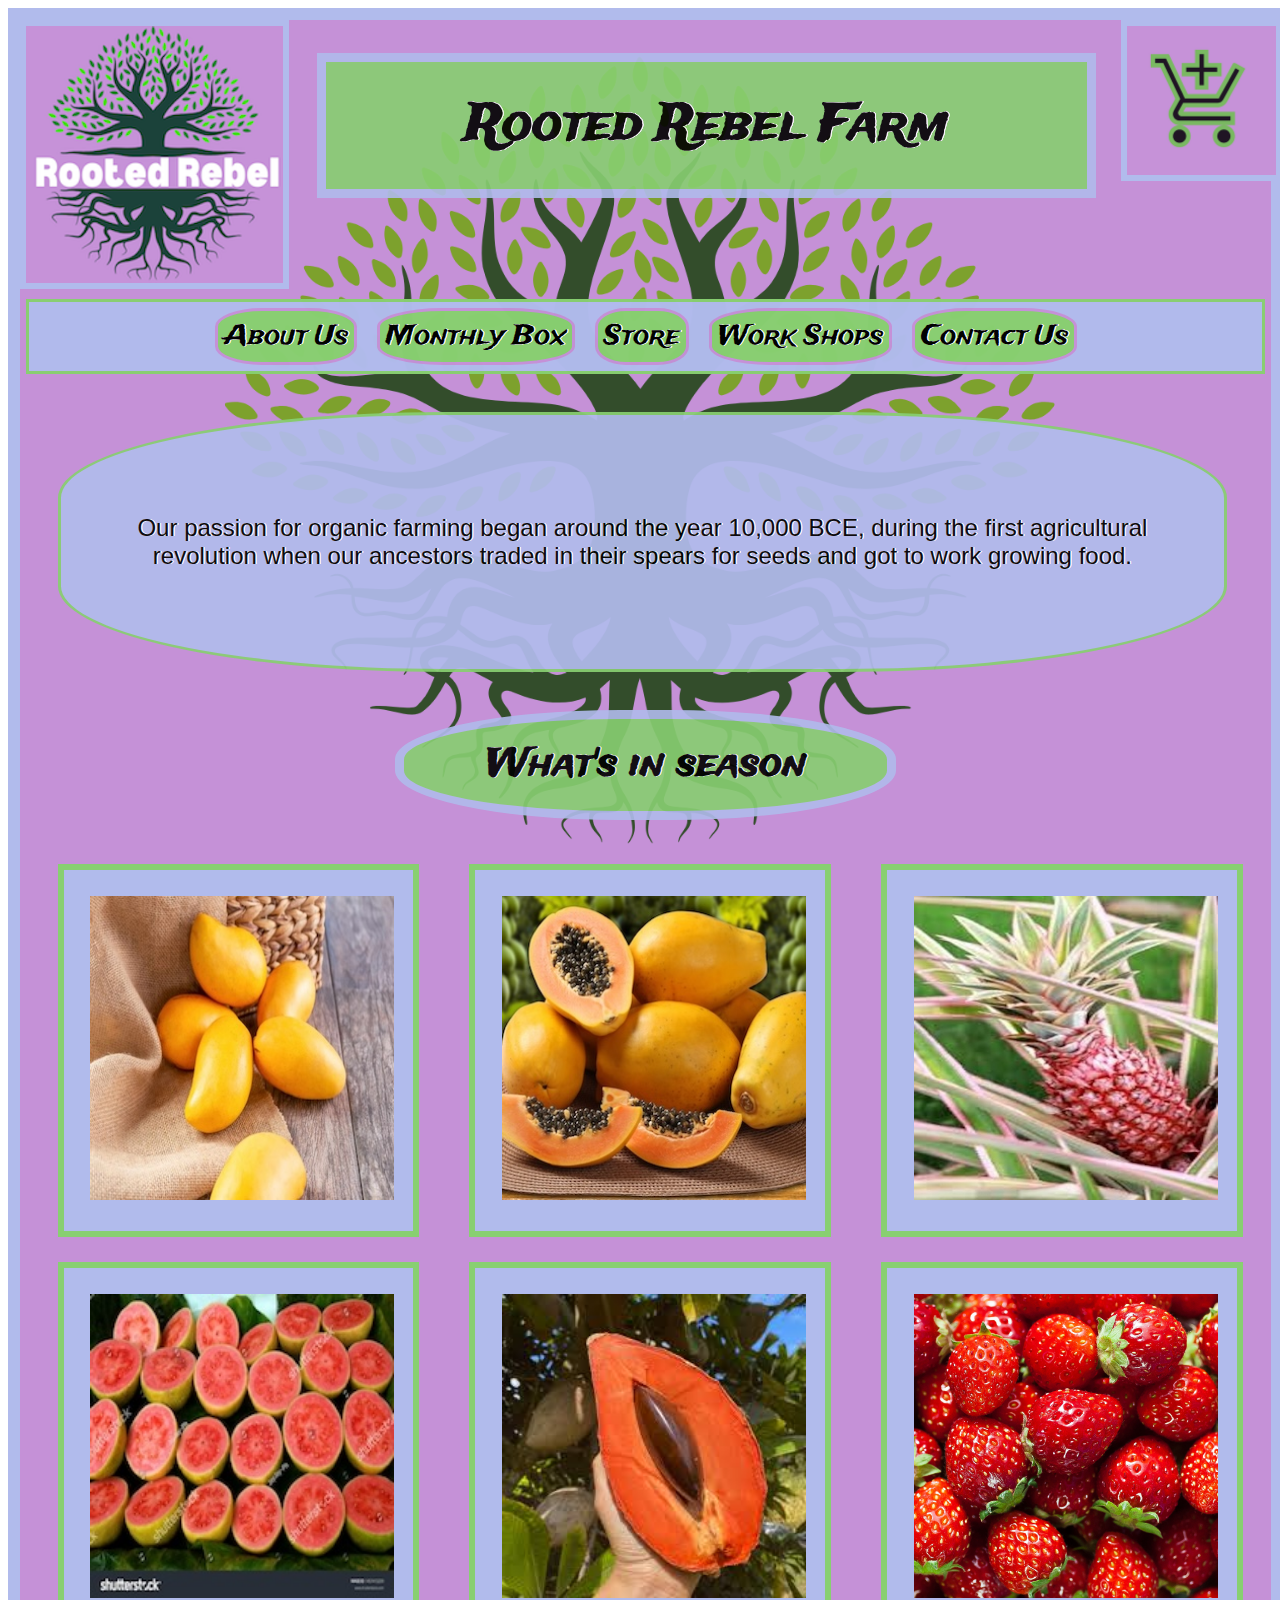
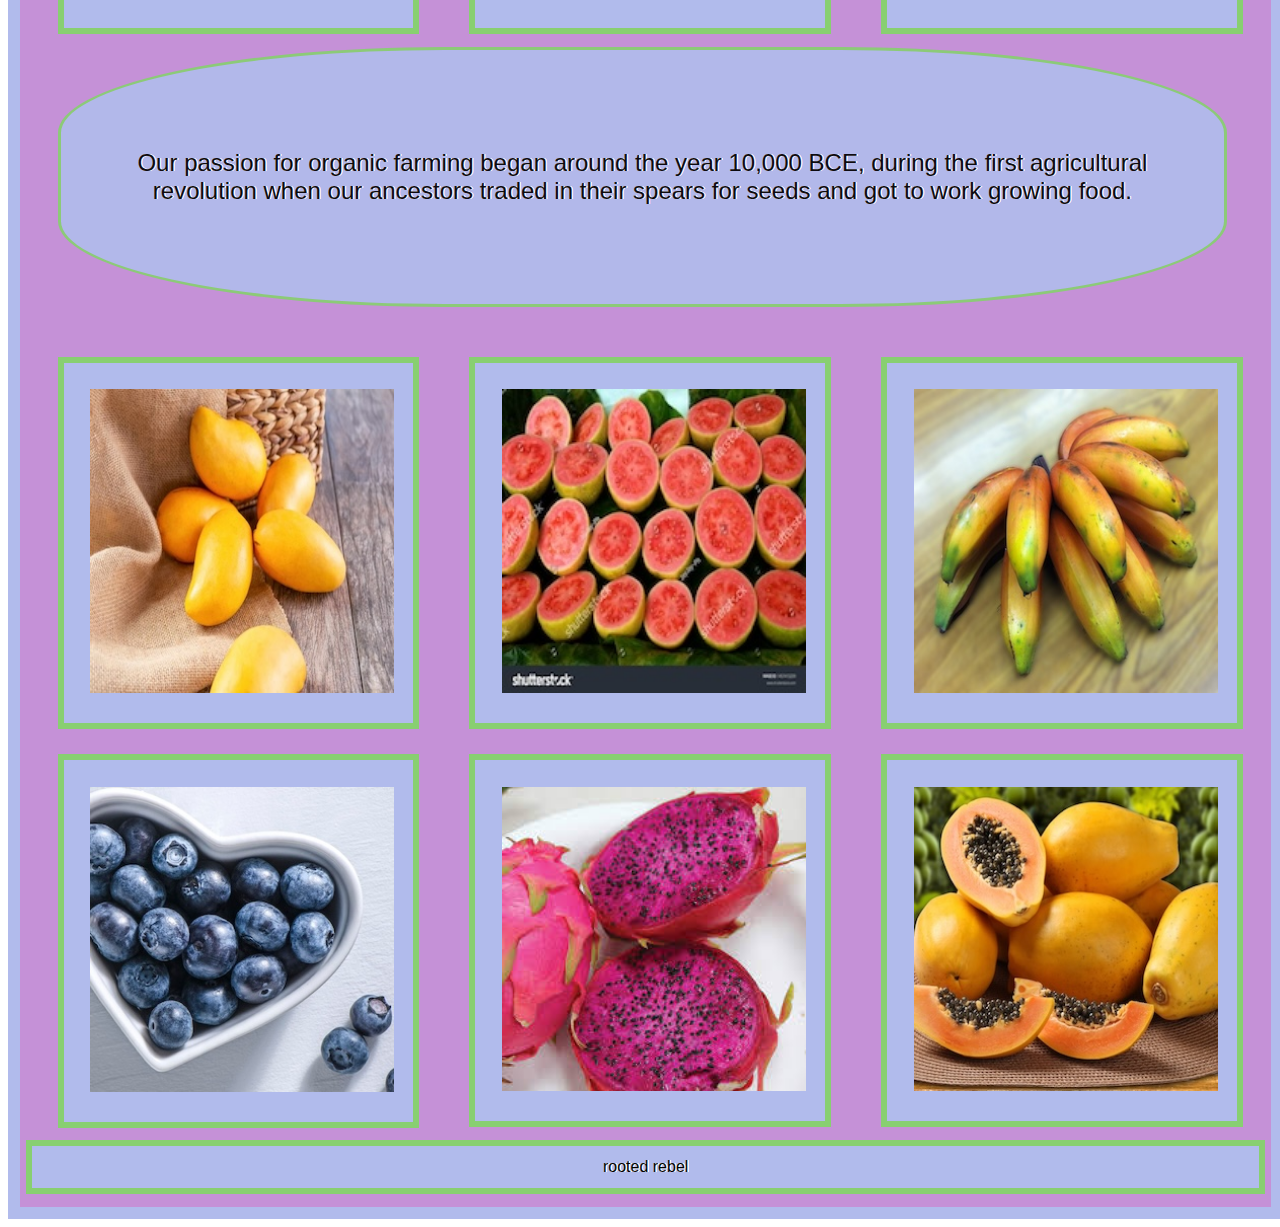
==== index.html @ adf90e44 "Add files via upload" ====
<!DOCTYPE html>
<html lang="en">
  <head>
    <meta charset="UTF-8" />
    <meta name="viewport" content="width=device-width, initial-scale=1.0" />
    <meta name="description" content="Description of your website" />
    <meta name="keywords" content="keywords, related, to, your, website" />
    <title>RebelRoots</title>
    <link rel="stylesheet" href="RRFarm.css" />
    <link
      href="https://fonts.googleapis.com/css?family=Trade+Winds"
      rel="stylesheet"
    />
  </head>

  <body>
    <div id="wrapper">
      <header>
        <div class="pics">
          <div>
            <a href="index.html"> <img src="RRF_logo.png" alt="Home" /></a>
          </div>
        </div>
        <div class="name">
          <div>
            <h1>
              <a href="index.html">Rooted Rebel Farm</a>
            </h1>
          </div>
        </div>

        <div class="cart">
          <div>
            <a href=""> <img src="cartSymbol.png" alt="cart" /></a>
          </div>
        </div>
      </header>

      <nav>
        <a href="aboutUs.html">About Us</a>

        <a href="monthBox.html">Monthly Box</a>

        <a href="RRFstore.html">Store</a>

        <a href="workshops.html">Work Shops</a>

        <a href="contactus.html">Contact Us</a>
      </nav>

      <main>
        
        <div class="paragraph">
          <div>
            <p>
              Our passion for organic farming began around the year 10,000 BCE,
              during the first agricultural revolution when our ancestors traded
              in their spears for seeds and got to work growing food.
            </p>
          </div>
        </div>
        <div>
          <h2>What's in season</h2>
        </div>

          <div>
            <div class="vertical">
              <a target="_blank" href="mango2.jpg">
                <img src="mango2.jpg" alt="mango" />
              </a>
            </div>

            <div class="vertical">
              <a target="_blank" href="papaya2.jpg">
                <img src="papaya2.jpg" alt="papaya" />
              </a>
            </div>
          </div>
          <div>
            <div class="vertical">
              <a target="_blank" href="papple2.jpeg">
                <img src="papple2.jpeg" alt="pineapple" />
              </a>
            </div>

            <div class="vertical">
              <a target="_blank" href="guava2.jpg">
                <img src="guava2.jpg" alt="guava" />
              </a>
            </div>
          </div>
          <div>
            <div class="vertical">
              <a target="_blank" href="sapote1.jpeg">
                <img src="sapote1.jpeg" alt="sapote" />
              </a>
            </div>

            <div class="vertical">
              <a target="_blank" href="trawbee1.jpg">
                <img src="trawbee1.jpg" alt="strawberries" />
              </a>
            </div>
          </div>

          <div class="paragraph">
            <div>
              <p>
                Our passion for organic farming began around the year 10,000
                BCE, during the first agricultural revolution when our ancestors
                traded in their spears for seeds and got to work growing food.
              </p>
            </div>
          </div>
          <div>
            <div class="vertical">
              <a target="_blank" href="mango2.jpg">
                <img src="mango2.jpg" alt="mango" />
              </a>
            </div>

            <div class="vertical">
              <a target="_blank" href="guava2.jpg">
                <img src="guava2.jpg" alt="guava" />
              </a>
            </div>
          </div>

          <div>
            <div class="vertical">
              <a target="_blank" href="bananabunch1.jpeg">
                <img src="bananabunch1.jpeg" alt="bananas" />
              </a>
            </div>

            <div class="vertical">
              <a target="_blank" href="blueberry1.jpg">
                <img src="blueberry1.jpg" alt="blue berries" />
              </a>
            </div>
          </div>

          <div>
            <div class="vertical">
              <a target="_blank" href="dfruit1.jpeg">
                <img src="dfruit1.jpeg" alt="dragonfruit" />
              </a>
            </div>

            <div class="vertical">
              <a target="_blank" href="papaya2.jpg">
                <img src="papaya2.jpg" alt="papaya" />
              </a>
            </div>
          </div>
      </main>

      <footer>rooted rebel</footer>
    </div>
  </body>
</html>
---- RRFarm.css ----
header {
  display: flex;
}

.pics {
  width: 21%;
  clear: both;
  min-width: 100px;
}

.pics img {
  width: 99%;
  height: 99%;
  border-color: #b1bbec;
  border-style: solid;
  border-width: 6px;
}

.name {
  width: 63%;
  text-wrap: nowrap;
  margin-left: 3%;
  margin-right: 1%;
  text-align: center;
}

.cart {
  clear: both;
  max-width: 150px;
  min-width: 69px;
  margin-left: 1%;
}
.cart img {
  border-color: #b1bbec;
  border-style: solid;
  border-width: 6px;
  width: 99%;
  height: 99%;
}
h1 {
  font-size: 3.9vw;
  font-family: "Trade Winds";
  background-color: #88cf71;
  border-color: #b1bbec;
  border-style: solid;
  border-width: 9px;
  color: black;
  padding: 27px;
  opacity: 90%;
}

h1 :link {
  color: black;
  text-decoration: none;
}
h1 :visited {
  color: black;
}

body {
  font-family: "Lucida Sans", "Lucida Sans Regular", "Lucida Grande",
    "Lucida Sans Unicode", Geneva, Verdana, sans-serif;
  text-shadow: 1px 0px 0 white, 1px 0px 0 white, 1px 0px 0 white,
    1px 0px 0 white;
  background-color: white;
  min-width: 480px;

height: 99%;
}


#wrapper {
  background-image: url(backgroundlogo.png);
  background-repeat: no-repeat;
  background-size: cover;
  background-position: center;
  background-attachment: fixed;

  border-color: #b1bbec;
  border-style: solid;
  border-width: 12px;
  background-color: #c591d7;
  height: 99%;
  width: 99%;
  margin: auto;
}

nav {
  box-sizing: border-box;
  font-size: 2.1vw;
  font-family: "Trade Winds";
  background-color: #b1bbec;
  border-color: #88cf71;
  opacity: 99%;
  border-style: solid;
  border-width: 3px;
  position: sticky;
  top: 6%;
  text-wrap: nowrap;
  text-align: center;
  width: 99%;
  margin: 0.5%;
  z-index: 1;
}

nav a {
  background-color: #88cf71;
  border-color: #c591d7;
  border-width: 3px;
  border-style: solid;
  border-radius: 33%;
  padding: 6px;
  margin: 6px;
  display: inline-block;
}

nav a:link {
  color: black;
  text-decoration: none;
}
nav a:visited {
  color: black;
}
nav a:hover {
  color: black;
  border-style: solid;
  border-width: 3px;
  border-color: black;
}

h2 {
  font-family: "Trade Winds";
  font-size: 3vw;
  background-color: #88cf71;
  opacity: 90%;
  border-color: #b1bbec;
  border-style: solid;
  border-width: 9px;
  margin-left: 30%;
  margin-right: 30%;
  border-radius: 45%;
  padding: 18px;
  text-align: center;
}

.paragraph {
  opacity: 93%;
  border-color: #88cf71;
  border-style: solid;
  border-width: 3px;
  border-radius: 33%;
  text-align: center;
  font-size: x-large;
  background-color: #b1bbec;
  clear: both;
  max-width: 81%;
  margin: 3%;
  padding: 6%;
}

.vertical {
  margin: 1%;
  float: left;
  border-color: #88cf71;
  border-style: solid;
  border-width: 6px;
  background-color: #b1bbec;
  padding: 6px;
  width: 27%;
  margin-left: 3%;
  
}
.vertical img {
  margin: 6%;
  width: 90%;
  height: 90%;
}

footer {
  margin-left: 0.5%;
  margin-right: 0.5%;
  box-sizing: border-box;
  width: 99%;
  padding: 12px;
  text-align: center;
  clear: both;
  background-color: #b1bbec;
  border-style: solid;
  border-color: #88cf71;
  border-width: 6px;
  margin-bottom: 1%;
}

th {
  box-sizing: border-box;

  padding: 1%;

  text-align: center;
  border-style: solid;
}
tbody {
  box-sizing: border-box;

  padding: 1%;
  text-align: center;

  border-style: solid;
}

tr td {
  padding: 1%;

  text-align: center;
  border-style: solid;
}
table {
  table-layout: fixed;

  box-sizing: border-box;

  background-color: #b1bbec;
  opacity: 93%;

  border-collapse: collapse;
  clear: both;
  width: 90%;

  min-width: 50%;

  min-height: 81%;
  margin-left: 6%;
  margin-right: 3%;
  margin-bottom: 3%;
}

input {
  padding-top: 3%;
  padding-bottom: 3%;
  display: table-cell;
  margin-bottom: 3%px;
}

label {
  padding-top: 1%;
  padding-bottom: 1%;
}

fieldset {
  position: relative;
  padding: 3%;
  opacity: 93%;
  background-color: #b1bbec;
  border-style: solid;
  border-width: 6px;
  border-color: #88cf71;
  clear: both;
  width: 99%;
  flex-direction: column;
}

legend {
  margin: 1%;
  font-size: larger;
  color: black;
}

ul li {
  list-style-type: none;
}

section.hours {
  text-align: center;
  opacity: 93%;
  border-color: #88cf71;
  border-style: solid;
  border-width: 6px;
  font-size: 3vw;
  background-color: #b1bbec;
  float: left;
  margin: 1%;
  width: 45%;
  margin-right: 3%;
  margin-left: 6%;
  padding-top: 3%;
  padding-bottom: 3%;
}

.contact {
  opacity: 93%;
  border-color: #88cf71;
  border-style: solid;
  border-width: 3px;
  border-radius: 33%;
  text-align: center;
  font-size: 2.1vw;
  background-color: #b1bbec;
  width: 81%;
  padding: 3%;
  margin: 1%;
  display: flex;
}

.contactForm {
  margin: 1%;
  float: left;
  display: inline-flex;
  width: 180px;
  margin-bottom: 3%;
}

.contactVertical {
  clear: both;

  display: flex;
  width: 81%;
  height: 81%;
  margin: 6%;
  margin-left: 9%;
}

.contactVertical img {
  background-color: #b1bbec;
  padding: 6px;
  border-color: #88cf71;
  border-style: solid;
  border-width: 6px;
  width: 90%;
  height: 90%;
}

.containment {
  justify-content: center;
  text-align: center;
  height: 99%;
}

h3 {
  font-family: "Trade Winds";
  font-size: 2vw;
  background-color: #88cf71;
  opacity: 90%;
  border-color: #c591d7;
  border-style: solid;
  border-width: 3px;

  border-radius: 45%;
  padding: 9px;
  text-align: center;
}

.verticalStore {
  margin: 1%;
  border-color: #88cf71;
  border-style: solid;
  border-width: 6px;
  background-color: #b1bbec;
  padding: 6px;
  width: 21%;
  margin-left: 1%;
  height: 21%;
  display: inline-block;
}
.verticalStore img {
  width: 99%;
  height: 90%;
}

.verticalBox {
  margin: 0.9%;
  border-color: #88cf71;
  border-style: solid;
  border-width: 6px;
  background-color: #b1bbec;
  padding: 6px;
  width: 21%;
  margin-left: 1%;
  height: 21%;
  display: inline-block;
}
.verticalBox img {
  width: 99%;
  height: 90%;
}

.boxtalk {
  margin: 0.9%;
  font-size: 1.2vw;

  border-color: #88cf71;
  border-style: solid;
  border-width: 6px;
  background-color: #b1bbec;
  padding: 6px;
  width: 21%;
  margin-left: 1%;
  height: 21%;
  display: inline-block;
  box-sizing: border-box;
}

  



@media screen and (max-width: 768px) {
  .vertical {
    width: 27vw;
    max-width: 99%;
    box-sizing: border-box;
  }
}

@media screen and (max-width: 480px) {
  .vertical {
    width: 27vw;
    max-width: 99%;
    box-sizing: border-box;
  }
}
@media screen and (max-width: 360px) {
  .vertical {
    width: 54vw;
    max-width: 99%;
    max-height: 99%;
    box-sizing: border-box;
  }
}

@media screen and (max-width: 768px) {
  .verticalBox {
    width: 42vw;
    max-width: 99%;
    box-sizing: border-box;
  }
}
@media screen and (max-width: 480px) {
  .verticalBox {
    width: 55vw;
    max-width: 99%;
    box-sizing: border-box;
  }
}

@media screen and (max-width: 1024px) {
    .verticalBox {
      width: 27vw;
      max-width: 99%;
      box-sizing: border-box;
    }
}

@media screen and (max-width: 768px) {
  .verticalStore {
    width: 42vw;
    max-width: 99%;
    box-sizing: border-box;
  }
}
@media screen and (max-width: 480px) {
  .verticalStore {
    width: 36vw;
    max-width: 99%;
    box-sizing: border-box;
  }
}
@media screen and (max-width: 1024px) {
    .verticalStore {
      width: 27vw;
      max-width: 99%;
      box-sizing: border-box;
    }
  }
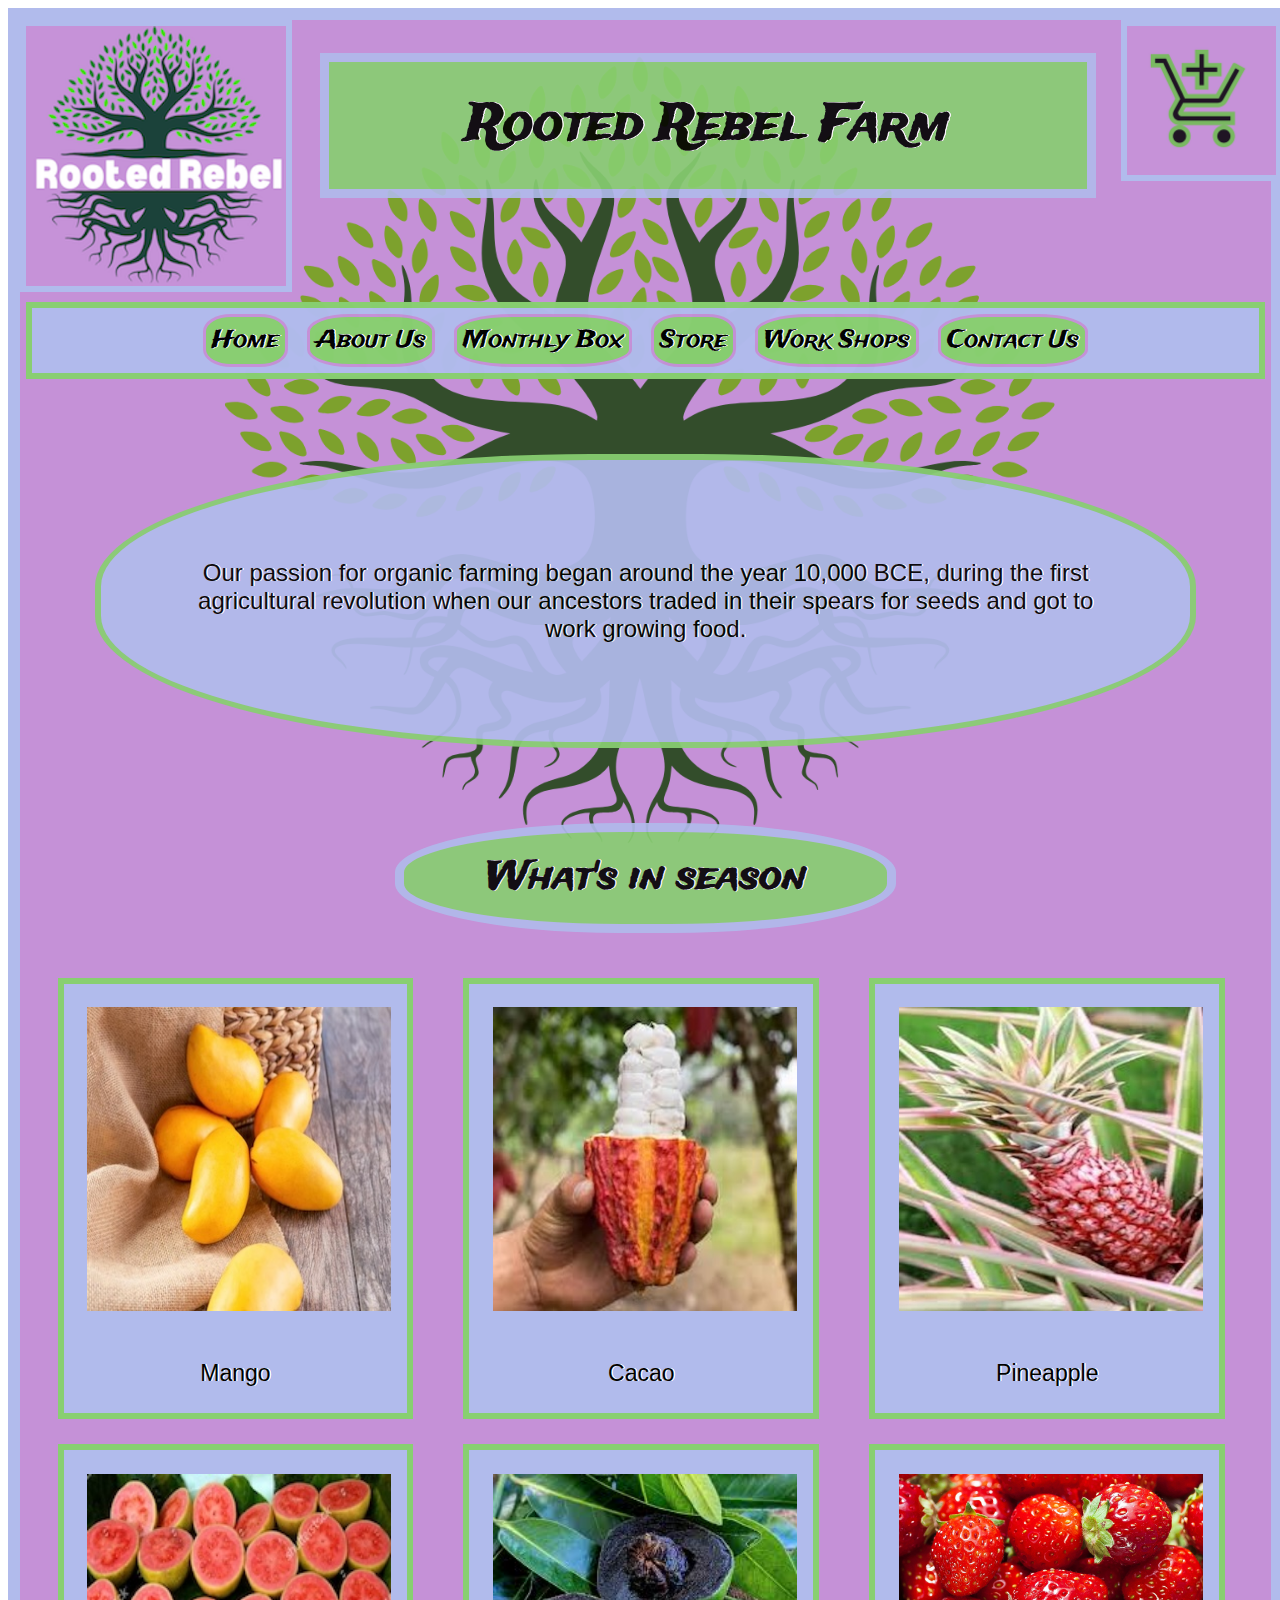
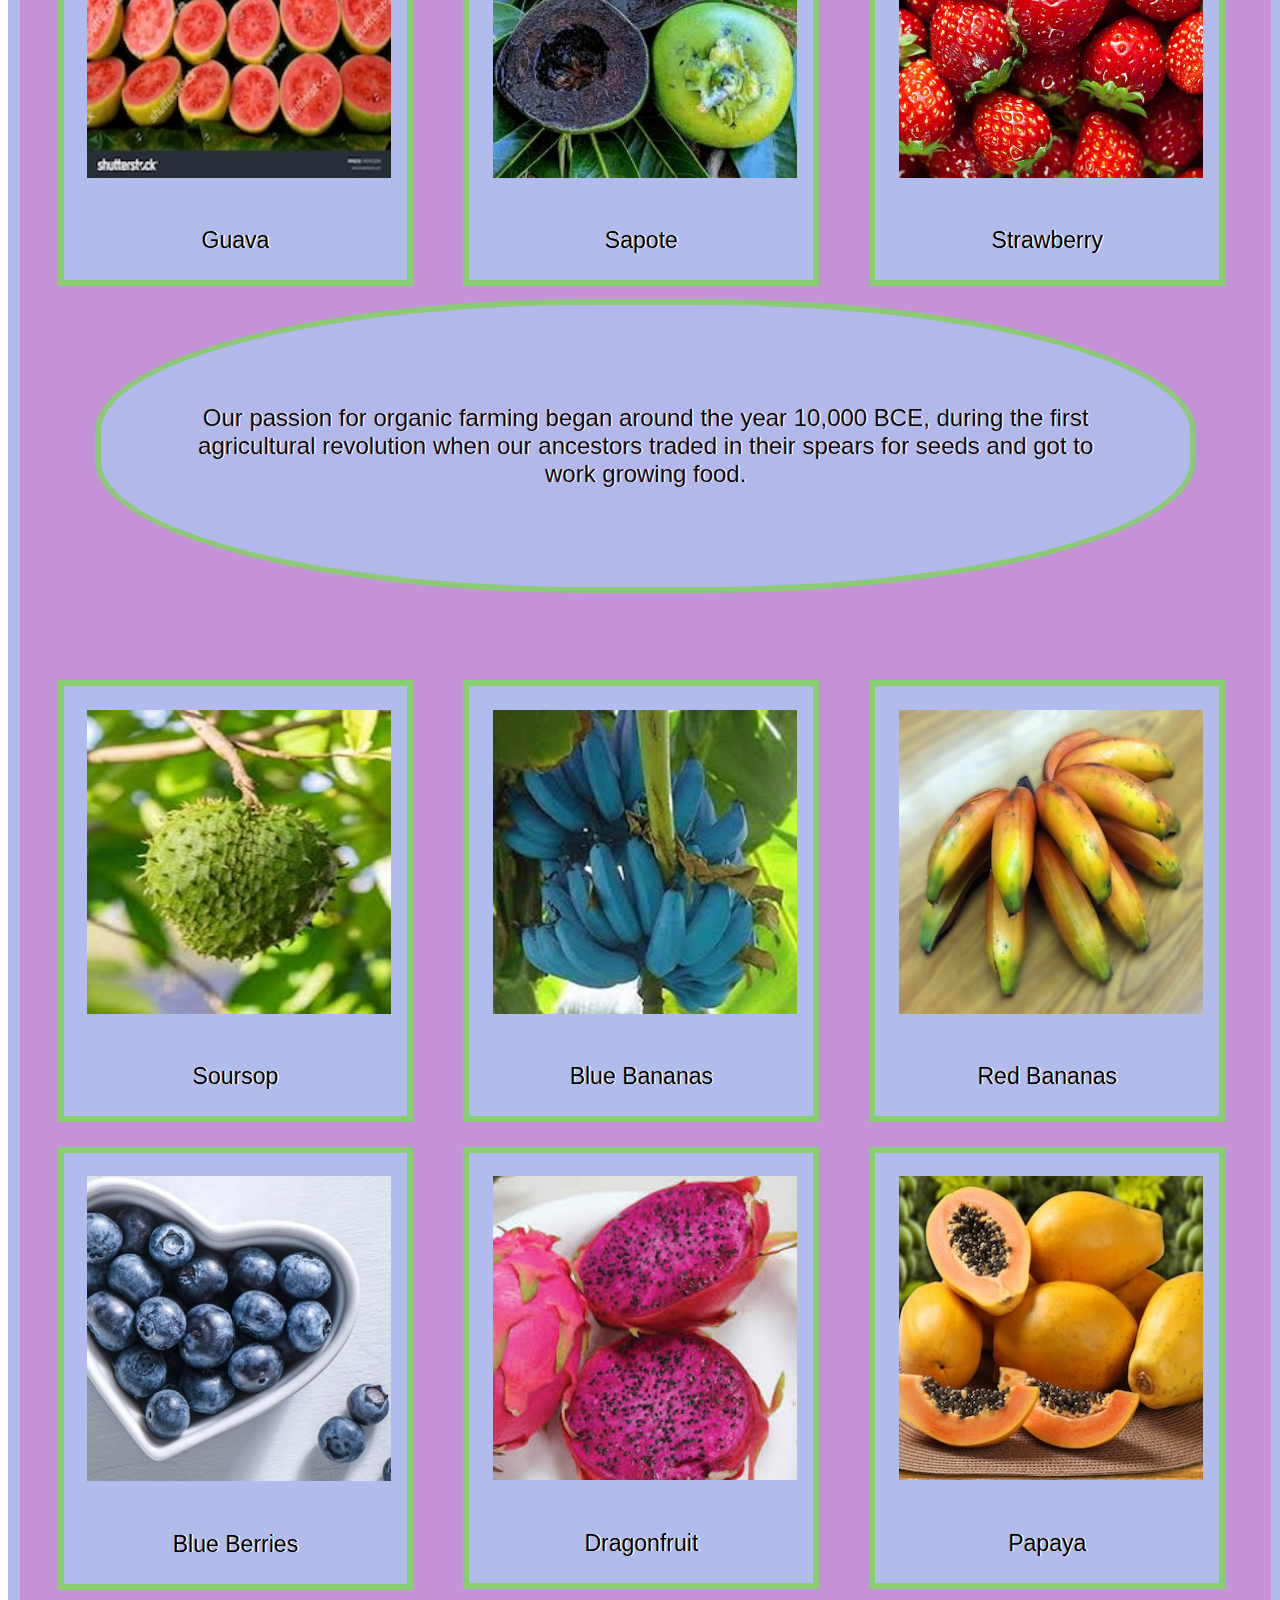
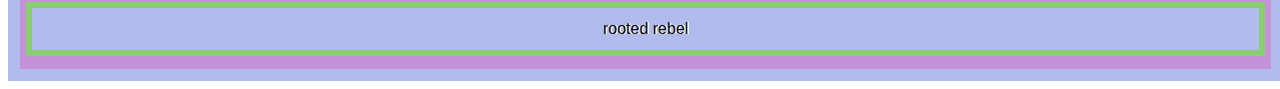
==== commit f02bc9e1: "Add files via upload" ====
--- a/index.html
+++ b/index.html
@@ -37,6 +37,8 @@
       </header>
 
       <nav>
+        <a href="index.html"> Home</a>
+
         <a href="aboutUs.html">About Us</a>
 
         <a href="monthBox.html">Monthly Box</a>
@@ -49,7 +51,6 @@
       </nav>
 
       <main>
-        
         <div class="paragraph">
           <div>
             <p>
@@ -63,96 +64,179 @@
           <h2>What's in season</h2>
         </div>
 
-          <div>
-            <div class="vertical">
-              <a target="_blank" href="mango2.jpg">
-                <img src="mango2.jpg" alt="mango" />
-              </a>
-            </div>
-
-            <div class="vertical">
-              <a target="_blank" href="papaya2.jpg">
-                <img src="papaya2.jpg" alt="papaya" />
-              </a>
-            </div>
-          </div>
-          <div>
-            <div class="vertical">
-              <a target="_blank" href="papple2.jpeg">
-                <img src="papple2.jpeg" alt="pineapple" />
-              </a>
-            </div>
-
-            <div class="vertical">
-              <a target="_blank" href="guava2.jpg">
-                <img src="guava2.jpg" alt="guava" />
-              </a>
-            </div>
-          </div>
-          <div>
-            <div class="vertical">
+        <div>
+          <div class="vertical">
+            <a target="_blank" href="mango2.jpg">
+              <img src="mango2.jpg" alt="mango" />
+            </a>
+            <p>Mango</p>
+            <div class="hoverContent">
+              <a target="_blank" href="mangopurp.jpeg">
+                <img src="mangopurp.jpeg" alt="mango" />
+              </a>
+            </div>
+          </div>
+
+          <div class="vertical">
+            <a target="_blank" href="cacao3.jpeg">
+              <img src="cacao3.jpeg" alt="cacao" />
+            </a>
+
+            <p>Cacao</p>
+
+            <div class="hoverContent">
+              <a target="_blank" href="cacaotree2.jpeg">
+                <img src="cacaotree2.jpeg" alt="cacao" />
+              </a>
+            </div>
+          </div>
+        </div>
+
+        <div>
+          <div class="vertical">
+            <a target="_blank" href="papple2.jpeg">
+              <img src="papple2.jpeg" alt="pineapple" />
+            </a>
+            <p>Pineapple</p>
+            <div class="hoverContent">
+              <a target="_blank" href="papple1.jpg">
+                <img src="papple1.jpg" alt="pineapple" />
+              </a>
+            </div>
+          </div>
+
+          <div class="vertical">
+            <a target="_blank" href="guava2.jpg">
+              <img src="guava2.jpg" alt="guava" />
+            </a>
+            <p>Guava</p>
+            <div class="hoverContent">
+              <a target="_blank" href="guavatype.jpeg">
+                <img src="guavatype.jpeg" alt="guava" />
+              </a>
+            </div>
+          </div>
+        </div>
+
+        <div>
+          <div class="vertical">
+            <a target="_blank" href="bsapote.jpeg">
+              <img src="bsapote.jpeg" alt="black sapote" />
+            </a>
+            <p>Sapote</p>
+            <div class="hoverContent">
               <a target="_blank" href="sapote1.jpeg">
                 <img src="sapote1.jpeg" alt="sapote" />
               </a>
             </div>
-
-            <div class="vertical">
-              <a target="_blank" href="trawbee1.jpg">
-                <img src="trawbee1.jpg" alt="strawberries" />
-              </a>
-            </div>
-          </div>
-
-          <div class="paragraph">
-            <div>
-              <p>
-                Our passion for organic farming began around the year 10,000
-                BCE, during the first agricultural revolution when our ancestors
-                traded in their spears for seeds and got to work growing food.
-              </p>
-            </div>
-          </div>
-          <div>
-            <div class="vertical">
-              <a target="_blank" href="mango2.jpg">
-                <img src="mango2.jpg" alt="mango" />
-              </a>
-            </div>
-
-            <div class="vertical">
-              <a target="_blank" href="guava2.jpg">
-                <img src="guava2.jpg" alt="guava" />
-              </a>
-            </div>
-          </div>
-
-          <div>
-            <div class="vertical">
-              <a target="_blank" href="bananabunch1.jpeg">
-                <img src="bananabunch1.jpeg" alt="bananas" />
-              </a>
-            </div>
-
-            <div class="vertical">
-              <a target="_blank" href="blueberry1.jpg">
-                <img src="blueberry1.jpg" alt="blue berries" />
-              </a>
-            </div>
-          </div>
-
-          <div>
-            <div class="vertical">
-              <a target="_blank" href="dfruit1.jpeg">
-                <img src="dfruit1.jpeg" alt="dragonfruit" />
-              </a>
-            </div>
-
-            <div class="vertical">
-              <a target="_blank" href="papaya2.jpg">
-                <img src="papaya2.jpg" alt="papaya" />
-              </a>
-            </div>
-          </div>
+          </div>
+
+          <div class="vertical">
+            <a target="_blank" href="trawbee1.jpg">
+              <img src="trawbee1.jpg" alt="strawberries" />
+            </a>
+            <p>Strawberry</p>
+            <div class="hoverContent">
+              <a target="_blank" href="trawby2.jpeg">
+                <img src="trawby2.jpeg" alt="strawberries" />
+              </a>
+            </div>
+          </div>
+        </div>
+
+        <div class="paragraph">
+          <div>
+            <p>
+              Our passion for organic farming began around the year 10,000 BCE,
+              during the first agricultural revolution when our ancestors traded
+              in their spears for seeds and got to work growing food.
+            </p>
+          </div>
+        </div>
+
+        <div>
+          <div class="vertical">
+            <a target="_blank" href="soursop5.jpeg">
+              <img src="soursop5.jpeg" alt="soursop" />
+            </a>
+            <p>Soursop</p>
+
+            <div class="hoverContent">
+              <a target="_blank" href="soursop4.jpeg">
+                <img src="soursop4.jpeg" alt="soursop" />
+              </a>
+            </div>
+          </div>
+
+          <div class="vertical">
+            <a target="_blank" href="blueban2.jpeg">
+              <img src="blueban2.jpeg" alt="blue bananas" />
+            </a>
+            <p>Blue Bananas</p>
+
+            <div class="hoverContent">
+              <a target="_blank" href="blueban.jpeg">
+                <img src="blueban.jpeg" alt="blue bananas" />
+              </a>
+            </div>
+          </div>
+        </div>
+
+        <div>
+          <div class="vertical">
+            <a target="_blank" href="bananabunch1.jpeg">
+              <img src="bananabunch1.jpeg" alt="red bananas" />
+            </a>
+            <p>Red Bananas</p>
+
+            <div class="hoverContent">
+              <a target="_blank" href="eban2.jpeg">
+                <img src="eban2.jpeg" alt="red bananas" />
+              </a>
+            </div>
+          </div>
+
+          <div class="vertical">
+            <a target="_blank" href="blueberry1.jpg">
+              <img src="blueberry1.jpg" alt="blue berries" />
+            </a>
+            <p>Blue Berries</p>
+
+            <div class="hoverContent">
+              <a target="_blank" href="bberry2.jpeg">
+                <img src="bberry2.jpeg" alt="blue berries" />
+              </a>
+            </div>
+          </div>
+        </div>
+
+        <div>
+          <div class="vertical">
+            <a target="_blank" href="dfruit1.jpeg">
+              <img src="dfruit1.jpeg" alt="dragonfruit" />
+            </a>
+            <p>Dragonfruit</p>
+
+            <div class="hoverContent">
+              <a target="_blank" href="dfruit2.jpeg">
+                <img src="dfruit2.jpeg" alt="dragon fruit" />
+              </a>
+            </div>
+          </div>
+
+          <div class="vertical">
+            <a target="_blank" href="papaya2.jpg">
+              <img src="papaya2.jpg" alt="papaya" />
+            </a>
+            <p>Papaya</p>
+
+            <div class="hoverContent">
+              <a target="_blank" href="papayaPPl.jpeg">
+                <img src="papayaPPl.jpeg" alt="papaya" />
+              </a>
+            </div>
+          </div>
+        </div>
       </main>
 
       <footer>rooted rebel</footer>
--- a/RRFarm.css
+++ b/RRFarm.css
@@ -3,7 +3,7 @@
 }
 
 .pics {
-  width: 21%;
+  width: 21.3%;
   clear: both;
   min-width: 100px;
 }
@@ -13,7 +13,7 @@
   height: 99%;
   border-color: #b1bbec;
   border-style: solid;
-  border-width: 6px;
+  border-width: 6.9px;
 }
 
 .name {
@@ -33,10 +33,11 @@
 .cart img {
   border-color: #b1bbec;
   border-style: solid;
-  border-width: 6px;
+  border-width: 6.9px;
   width: 99%;
   height: 99%;
 }
+
 h1 {
   font-size: 3.9vw;
   font-family: "Trade Winds";
@@ -65,9 +66,8 @@
   background-color: white;
   min-width: 480px;
 
-height: 99%;
-}
-
+  height: 99%;
+}
 
 #wrapper {
   background-image: url(backgroundlogo.png);
@@ -87,13 +87,13 @@
 
 nav {
   box-sizing: border-box;
-  font-size: 2.1vw;
+  font-size: 1.9vw;
   font-family: "Trade Winds";
   background-color: #b1bbec;
   border-color: #88cf71;
   opacity: 99%;
   border-style: solid;
-  border-width: 3px;
+  border-width: 6px;
   position: sticky;
   top: 6%;
   text-wrap: nowrap;
@@ -147,14 +147,14 @@
   opacity: 93%;
   border-color: #88cf71;
   border-style: solid;
-  border-width: 3px;
-  border-radius: 33%;
+  border-width: 6px;
+  border-radius: 45%;
   text-align: center;
   font-size: x-large;
   background-color: #b1bbec;
   clear: both;
   max-width: 81%;
-  margin: 3%;
+  margin: 6%;
   padding: 6%;
 }
 
@@ -165,16 +165,45 @@
   border-style: solid;
   border-width: 6px;
   background-color: #b1bbec;
-  padding: 6px;
+  padding: 3px;
   width: 27%;
   margin-left: 3%;
-  
+  position: relative;
+  overflow: hidden;
+  font-size: 1.8vw;
+  text-align: center;
 }
 .vertical img {
   margin: 6%;
   width: 90%;
   height: 90%;
 }
+.hoverContent {
+  position: absolute;
+  top: 0;
+  left: 0;
+  width: 99%;
+  height: 99%;
+  background-color: rgba(0, 0, 0, 0.6);
+  color: white;
+  display: flex;
+  align-items: center;
+  font-size: 1.8vw;
+
+  justify-content: center;
+  opacity: 0;
+  transition: opacity 0.9s ease;
+  pointer-events: none;
+}
+
+.vertical:hover img {
+  filter: grayscale(9%);
+  color: black;
+}
+
+.vertical:hover .hoverContent {
+  opacity: 1;
+}
 
 footer {
   margin-left: 0.5%;
@@ -192,16 +221,12 @@
 }
 
 th {
-  box-sizing: border-box;
-
   padding: 1%;
 
   text-align: center;
   border-style: solid;
 }
 tbody {
-  box-sizing: border-box;
-
   padding: 1%;
   text-align: center;
 
@@ -217,13 +242,10 @@
 table {
   table-layout: fixed;
 
-  box-sizing: border-box;
-
   background-color: #b1bbec;
   opacity: 93%;
 
   border-collapse: collapse;
-  clear: both;
   width: 90%;
 
   min-width: 50%;
@@ -238,7 +260,7 @@
   padding-top: 3%;
   padding-bottom: 3%;
   display: table-cell;
-  margin-bottom: 3%px;
+  margin-bottom: 3%;
 }
 
 label {
@@ -259,13 +281,11 @@
   flex-direction: column;
 }
 
-legend {
-  margin: 1%;
-  font-size: larger;
-  color: black;
-}
-
+ul {
+  text-align: center;
+}
 ul li {
+  text-align: center;
   list-style-type: none;
 }
 
@@ -317,6 +337,17 @@
   height: 81%;
   margin: 6%;
   margin-left: 9%;
+  position: relative;
+  overflow: hidden;
+}
+
+.contactVertical:hover img {
+  filter: grayscale(50%);
+  color: black;
+}
+
+.contactVertical:hover .hoverContent {
+  opacity: 1;
 }
 
 .contactVertical img {
@@ -360,10 +391,22 @@
   margin-left: 1%;
   height: 21%;
   display: inline-block;
+  position: relative;
+  overflow: hidden;
+  font-size: 1.8vw;
 }
 .verticalStore img {
   width: 99%;
   height: 90%;
+}
+
+.verticalStore:hover img {
+  filter: grayscale(1%);
+  color: black;
+}
+
+.verticalStore:hover .hoverContent {
+  opacity: 1;
 }
 
 .verticalBox {
@@ -377,35 +420,59 @@
   margin-left: 1%;
   height: 21%;
   display: inline-block;
-}
+  position: relative;
+  overflow: hidden;
+}
+
+.verticalBox:hover img {
+  filter: grayscale(50%);
+  color: black;
+}
+
+.verticalBox:hover .hoverContent {
+  opacity: 1;
+}
+
 .verticalBox img {
   width: 99%;
   height: 90%;
 }
 
 .boxtalk {
-  margin: 0.9%;
-  font-size: 1.2vw;
-
-  border-color: #88cf71;
-  border-style: solid;
-  border-width: 6px;
-  background-color: #b1bbec;
-  padding: 6px;
+  font-size: 2.1vw;
+
+  margin: 1%;
+  border-color: #88cf71;
+  border-style: solid;
+  border-width: 6px;
+  background-color: #b1bbec;
   width: 21%;
-  margin-left: 1%;
-  height: 21%;
+  overflow: hidden;
+  position: relative;
+  opacity: 93%;
+
   display: inline-block;
-  box-sizing: border-box;
-}
-
-  
-
-
+}
+
+@media screen and (max-width: 1024px) {
+  .vertical {
+    width: 27vw;
+    max-width: 99%;
+    box-sizing: border-box;
+  }
+}
+
+@media screen and (max-width: 900px) {
+  .vertical {
+    width: 40vw;
+    max-width: 99%;
+    box-sizing: border-box;
+  }
+}
 
 @media screen and (max-width: 768px) {
   .vertical {
-    width: 27vw;
+    width: 40vw;
     max-width: 99%;
     box-sizing: border-box;
   }
@@ -413,41 +480,17 @@
 
 @media screen and (max-width: 480px) {
   .vertical {
-    width: 27vw;
-    max-width: 99%;
-    box-sizing: border-box;
-  }
-}
-@media screen and (max-width: 360px) {
+    width: 50vw;
+    box-sizing: border-box;
+  }
+}
+@media screen and (max-width: 400px) {
   .vertical {
     width: 54vw;
     max-width: 99%;
     max-height: 99%;
     box-sizing: border-box;
   }
-}
-
-@media screen and (max-width: 768px) {
-  .verticalBox {
-    width: 42vw;
-    max-width: 99%;
-    box-sizing: border-box;
-  }
-}
-@media screen and (max-width: 480px) {
-  .verticalBox {
-    width: 55vw;
-    max-width: 99%;
-    box-sizing: border-box;
-  }
-}
-
-@media screen and (max-width: 1024px) {
-    .verticalBox {
-      width: 27vw;
-      max-width: 99%;
-      box-sizing: border-box;
-    }
 }
 
 @media screen and (max-width: 768px) {
@@ -465,11 +508,38 @@
   }
 }
 @media screen and (max-width: 1024px) {
-    .verticalStore {
-      width: 27vw;
-      max-width: 99%;
-      box-sizing: border-box;
-    }
-  }
-
-  +  .verticalStore {
+    width: 27vw;
+    max-width: 99%;
+    box-sizing: border-box;
+  }
+}
+
+@media screen and (max-width: 400px) {
+  .verticalStore {
+    width: 36vw;
+    max-width: 99%;
+    box-sizing: border-box;
+  }
+}
+
+.aboutVertical {
+  clear: both;
+
+  width: 90%;
+  height: 72%;
+  margin: 6%;
+  margin-left: 9%;
+  position: relative;
+  overflow: hidden;
+}
+
+.aboutVertical img {
+  background-color: #b1bbec;
+  padding: 6px;
+  border-color: #88cf71;
+  border-style: solid;
+  border-width: 6px;
+  width: 90%;
+  height: 90%;
+}
